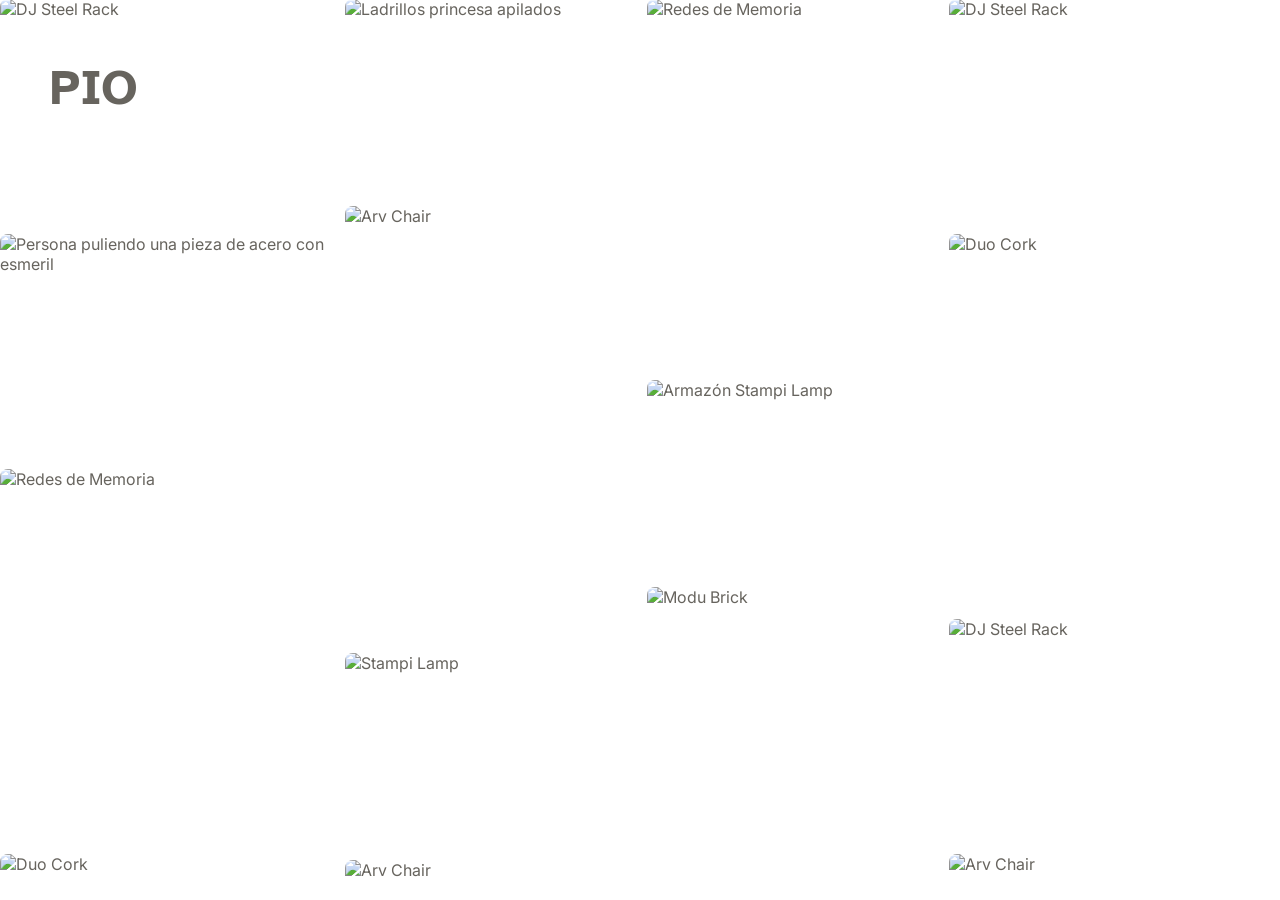
==== galeria.html @ 16627098 "subir archivos" ====
<!DOCTYPE html>
<html lang="es">
<head>
  <meta charset="UTF-8">
  <meta name="viewport" content="width=device-width, initial-scale=1">
  <title>Galería | PIO - Paula Inostroza Olmedo</title>
  <link rel="stylesheet" href="style.css">
</head>
<body>

  <!-- ============ ENCABEZADO: solo el logo, vuelve al inicio ============ -->
  <header class="encabezado">
    <a href="index.html" class="logo-pio">PIO</a>
  </header>

  <main>

    <!-------- GALERÍA -------->
    <section id="galeria" class="galeria">
      <h1 class="oculto">Galería</h1>

      <div class="galeria-columnas">

        <div class="columna-1">
          <img src="assets/galeria1.JPG" alt="DJ Steel Rack">
          <img src="assets/galeria24.JPG" alt="Persona puliendo una pieza de acero con esmeril">
          <img src="assets/galeria13.jpg" alt="Redes de Memoria">
          <img src="assets/galeria35.JPG" alt="Duo Cork">
          <img src="assets/galeria23.JPG" alt="Ladrillos princesa cóncavos">
          <img src="assets/galeria34.JPG" alt="DJ Steel Rack">
        </div>

        <div class="columna-2">
          <img src="assets/galeria22.JPG" alt="Ladrillos princesa apilados">
          <img src="assets/galeria11.JPG" alt="Arv Chair">
          <img src="assets/galeria18.JPG" alt="Stampi Lamp">
          <img src="assets/galeria7.jpeg" alt="Arv Chair">
          <img src="assets/galeria32.JPG" alt="Duo Cork">
          <img src="assets/galeria26.JPG" alt="Modu Brick">
        </div>

        <div class="columna-3">
          <img src="assets/galeria15.jpg" alt="Redes de Memoria">
          <img src="assets/galeria19.JPG" alt="Armazón Stampi Lamp">
          <img src="assets/galeria28.JPG" alt="Modu Brick">
          <img src="assets/galeria3.JPG" alt="DJ Steel Rack">
          <img src="assets/galeria21.JPG" alt="Stampi Lamp">
        </div>

        <div class="columna-4">
          <img src="assets/galeria6.JPG" alt="DJ Steel Rack">
          <img src="assets/galeria33.JPG" alt="Duo Cork">
          <img src="assets/galeria5.JPG" alt="DJ Steel Rack">
          <img src="assets/galeria10.JPG" alt="Arv Chair">
          <img src="assets/galeria25.JPG" alt="Modu Brick">
          <img src="assets/galeria20.JPG" alt="Dos estudiantes trabajando con un taladro de pedestal en el taller">
        </div>

      </div>
    </section>

  </main>

  <script src="script.js" defer></script>

</body>
</html>
---- style.css ----
/* =========================================================
   PIO · Portafolio de Paula Inostroza Olmedo
   style.css  (index.html + galeria.html)
   Medidas en rem (1rem = 16px). Layout con flex (grid solo en
   las cuadrículas de fotos). Sin position: absolute.
   ========================================================= */

/* ---------- Fuentes ---------- */

/* Atkinson Hyperlegible Bold (reemplaza a Gadugi, solo para "PIO") e Inter */
@import url("https://fonts.googleapis.com/css2?family=Atkinson+Hyperlegible:wght@700&family=Inter:opsz,wght@14..32,100..900&display=swap");

/* Alte Haas Grotesk (archivos locales en la carpeta assets) */
@font-face {
  font-family: "Alte Haas Grotesk";
  src: url("assets/AlteHaasGroteskRegular.ttf") format("truetype");
  font-weight: 400;
  font-style: normal;
  font-display: swap;
}

@font-face {
  font-family: "Alte Haas Grotesk";
  src: url("assets/AlteHaasGroteskBold.ttf") format("truetype");
  font-weight: 700;
  font-style: normal;
  font-display: swap;
}

/* ---------- Variables (paleta y tipografías del UI Kit) ---------- */

:root {
  --fondo-1: #F1F0ED;
  --fondo-2: #F6F6F6;
  --texto-1: #67645E;
  --texto-2: #898781;
  --destacar-1: #D40000;
  --destacar-2: #9F0000;

  --fuente-pio: "Atkinson Hyperlegible", sans-serif;
  --fuente-titulos: "Alte Haas Grotesk", "Helvetica Neue", Helvetica, Arial, sans-serif;
  --fuente-cuerpo: "Inter", sans-serif;
}

/* ---------- Base ---------- */

* {
  box-sizing: border-box;
}

html {
  background: #FFFFFF;
  scroll-behavior: smooth;
}

body {
  max-width: 94.5rem;
  margin: 0 auto;
  background: #FFFFFF;
  color: var(--texto-1);
  font-family: var(--fuente-cuerpo);
  font-size: 1rem;
  font-optical-sizing: auto;
}

h1,
h2,
h3,
h4,
p,
ul,
figure {
  margin: 0;
}

ul {
  padding: 0;
  list-style: none;
}

a {
  color: inherit;
  text-decoration: none;
}

img {
  display: block;
  max-width: 100%;
}

/* Texto solo para lectores de pantalla (sin position: absolute) */
.oculto {
  width: 0.0625rem;
  height: 0.0625rem;
  margin: -0.0625rem;
  padding: 0;
  overflow: hidden;
  clip-path: inset(50%);
  white-space: nowrap;
}

/* =========================================================
   ENCABEZADO + NAVBAR
   ========================================================= */

.encabezado {
  display: flex;
  justify-content: space-between;
  align-items: center;
  width: 73em;
  max-width: calc(100% - 3rem);
  margin: 3.8rem 0 0 3rem;
}

/* PIO (Headline 2) · variantes: predeterminado / hover / active */
.logo-pio {
  width: 5.3rem;
  font-family: var(--fuente-pio);
  font-weight: 700;
  font-size: 3rem;
  line-height: 4rem;
  color: var(--texto-1);
}

.logo-pio:hover,
.logo-pio:focus-visible,
.logo-pio:active {
  color: #000000;
}

.navbar ul {
  display: flex;
  justify-content: space-between;
  align-items: center;
  width: 55.4rem;
  max-width: 100%;
  padding: 0.75rem 1.25rem;
  background: var(--fondo-1);
  border-radius: 0.5rem;
}

/* Cada ítem tiene el ancho del componente para que la variante active no mueva nada */
.navbar li:nth-child(1) { width: 9.5rem; }
.navbar li:nth-child(2) { width: 7rem; }
.navbar li:nth-child(3) { width: 8.75rem; }
.navbar li:nth-child(4) { width: 8.75rem; }

.navbar a {
  display: block;
  font-family: var(--fuente-titulos);
  font-weight: 400;
  font-size: 1.8rem;
  line-height: 2rem;
  text-align: center;
  color: var(--texto-1);
}

.navbar a:hover,
.navbar a:focus-visible {
  color: var(--destacar-1);
}

.navbar a:active {
  font-size: 1.5rem;
  color: var(--texto-1);
}

/* El enlace #inicio llega hasta el borde superior de la página */
.inicio {
  scroll-margin-top: 10rem;
}

/* =========================================================
   INICIO: PIO + nombres + miniaturas
   Las miniaturas (li) pasan a ser ítems de .inicio con display: contents
   y se ordenan en tres filas con "order":
   fila 1 (01, 02, 03) · fila 2 (PIO + nombres) · fila 3 (04, 05, 06)
   ========================================================= */

.inicio {
  display: flex;
  flex-wrap: wrap;
  align-items: flex-start;
  margin-top: 2.25rem;
}

/* Saltos de fila entre los grupos */
.inicio::before,
.inicio::after {
  content: "";
  flex: 0 0 100%;
  height: 0;
}

.inicio::before { order: 2; }
.inicio::after { order: 4; }

.miniaturas {
  display: contents;
}

/* --- PIO (Headline 1) y nombres (Headline 3) --- */

.titulo-pio {
  order: 3;
  width: 21rem;
  height: 9.3rem;
  margin: 1rem 0 0 26.6rem;
  font-family: var(--fuente-pio);
  font-weight: 700;
  font-size: 12.5rem;
  line-height: 9.3rem;
  text-align: center;
  color: var(--texto-1);
}

.nombre-completo {
  order: 3;
  width: 18rem;
  margin-top: 1rem;
  padding-top: 0.3rem;
  font-family: var(--fuente-titulos);
  font-weight: 700;
  font-size: 2.5rem;
  line-height: 3.25rem;
  text-align: center;
  color: var(--texto-2);
}

.nombre-completo span {
  display: block;
}

/* PIO queda fijo; a los 3 s los nombres se revelan de izquierda a derecha, de arriba hacia abajo */
.nombre-paula,
.nombre-inostroza,
.nombre-olmedo {
  animation: revelar-nombre 1s ease-out 3s both;
}

.nombre-inostroza { animation-delay: 3.6s; }
.nombre-olmedo { animation-delay: 4.2s; }

@keyframes revelar-nombre {
  from { clip-path: inset(0 100% 0 0); }
  to { clip-path: inset(0 0 0 0); }
}

/* --- Miniaturas --- */

.miniaturas li {
  order: 1;
  animation: flotar 4.5s ease-in-out infinite;
}

.miniaturas .miniatura-04,
.miniaturas .miniatura-05,
.miniaturas .miniatura-06 {
  order: 5;
}

/* Posiciones del Figma (margen izquierdo y desplazamiento vertical de cada miniatura)
   y un ritmo distinto de flotación para que no se muevan todas a la vez */
.miniaturas .miniatura-01 { margin: 3rem 0 0 6rem; }
.miniaturas .miniatura-02 { margin: 4rem 0 0 7rem; animation-duration: 5.2s; animation-delay: -1.3s; }
.miniaturas .miniatura-03 { margin: 0 0 0 7rem; animation-duration: 4.8s; animation-delay: -2.6s; }
.miniaturas .miniatura-04 { margin: 3.5rem 0 0 13rem; animation-duration: 5s; animation-delay: -0.8s; }
.miniaturas .miniatura-05 { margin: 5rem 0 0 9.2rem; animation-duration: 4.4s; animation-delay: -3.1s; }
.miniaturas .miniatura-06 { margin: 2.8rem 0 0 7rem; animation-duration: 5.4s; animation-delay: -2s; }

/* Sube suavemente y vuelve a su lugar (se anima "translate" para no chocar con el "scale" del hover) */
@keyframes flotar {
  0%,
  100% { translate: 0 0; }
  50% { translate: 0 -0.8rem; }
}

.miniaturas a {
  display: flex;
  transition: scale 0.3s ease;
}

.miniaturas a:hover,
.miniaturas a:focus-visible {
  scale: 1.06;
}

/* Número (Headline 6 · Regular 80pt): predeterminado / hover / active */
.miniaturas .numero {
  position: relative;
  z-index: 0;
  flex: none;
  width: 7.3rem;
  height: 6rem;
  font-family: var(--fuente-titulos);
  font-weight: 400;
  font-size: 5rem;
  line-height: 6rem;
  text-align: center;
  color: var(--texto-2);
  transition: color 0.3s ease;
}

.miniaturas a:hover .numero,
.miniaturas a:focus-visible .numero {
  color: var(--texto-1);
}

.miniaturas a:active .numero {
  color: var(--destacar-1);
}

/* La imagen siempre queda por delante del número */
.miniaturas img {
  position: relative;
  z-index: 1;
  height: auto;
}

/* 01: número arriba a la izquierda, imagen debajo */
.miniatura-01 a { flex-direction: column; align-items: flex-start; }
.miniatura-01 .numero { margin-bottom: -4rem; }
.miniatura-01 img { width: 24.3rem; }

/* 02: número a la izquierda, imagen a la derecha */
.miniatura-02 a { align-items: flex-start; }
.miniatura-02 .numero { margin-right: -2.8rem; }
.miniatura-02 img { width: 12.2rem; }

/* 03: número centrado arriba */
.miniatura-03 a { flex-direction: column; align-items: flex-start; }
.miniatura-03 .numero { margin-left: 10.5rem; margin-bottom: -4.8rem; z-index: 2; }
.miniatura-03 img { width: 28.3rem; }

/* 04: número a la izquierda, a media altura */
.miniatura-04 a { align-items: flex-start; }
.miniatura-04 .numero { margin-top: 5.7rem; margin-right: -3rem; }
.miniatura-04 img { width: 11.5rem; }

/* 05: en el Figma el número va sobre la imagen, abajo a la izquierda */
.miniatura-05 a { flex-direction: column; align-items: flex-start; }
.miniatura-05 .numero { order: 2; z-index: 2; margin-top: -6rem; margin-left: 1.3rem; }
.miniatura-05 img { width: 22rem; }

/* 06: número arriba a la derecha */
.miniatura-06 a { flex-direction: column; align-items: flex-start; }
.miniatura-06 .numero { margin-left: 3rem; margin-bottom: -3.6rem; }
.miniatura-06 img { width: 10.4rem; }

/* =========================================================
   PROYECTOS (tarjetas)
   Cerradas al inicio: solo se ve el título. Al hacer clic en el número
   grande se agrega la clase "abierto" (script.js) y se despliega el contenido.
   ========================================================= */

.proyectos {
  margin-top: 8.8rem;
  padding-inline: 3rem;
}

.proyectos > article + article {
  margin-top: 6rem;
}

.proyectos > article {
  --tono-titulo: var(--texto-1);
  display: flex;
  flex-wrap: wrap;
  justify-content: center;
  align-items: flex-start;
  padding: 2.5rem;
  background: var(--fondo-2);
  border-radius: 1.3rem;
}

.proyecto2,
.proyecto4,
.proyecto6 {
  --tono-titulo: var(--texto-2);
  background: var(--fondo-1);
}

/* Cerrada: solo el título. Abierta: todo el contenido con animación */
.proyectos > article:not(.abierto) > :not(.titulo-proyecto) {
  display: none;
}

.proyectos > article.abierto > :not(.titulo-proyecto) {
  animation: desplegar 0.7s ease both;
}

@keyframes desplegar {
  from {
    opacity: 0;
    translate: 0 -1.5rem;
  }
  to {
    opacity: 1;
    translate: 0 0;
  }
}

/* --- Títulos proyectos --- */

.titulo-proyecto {
  flex: 0 0 100%;
  display: flex;
  justify-content: space-between;
  align-items: center;
  min-height: 12rem;
  padding-inline: 2.5rem;
}

.titulo-proyecto h3 {
  display: flex;
  align-items: center;
  gap: 1rem;
  color: var(--tono-titulo);
}

/* Número proyecto (Headline 5 · Bold 200pt): predeterminado / hover / active */
.titulo-proyecto .numero {
  width: 15.8rem;
  font-family: var(--fuente-titulos);
  font-weight: 700;
  font-size: 12.5rem;
  line-height: 12rem;
  cursor: pointer;
  transition: color 0.3s ease;
}

.titulo-proyecto .numero:hover,
.titulo-proyecto .numero:focus-visible {
  color: var(--destacar-1);
}

.proyectos > article.abierto .numero {
  color: var(--destacar-2);
}

.nombre-proyecto {
  display: block;
  font-family: var(--fuente-titulos);
  font-weight: 700;
  font-size: 2.5rem;
  line-height: normal;
}

/* Anchos que reproducen los saltos de línea del Figma */
.proyecto1 .nombre-proyecto { max-width: 12.5rem; }
.proyecto2 .nombre-proyecto { max-width: 20.6rem; }
.proyecto3 .nombre-proyecto { max-width: 14rem; }
.proyecto4 .nombre-proyecto { max-width: 12rem; }
.proyecto5 .nombre-proyecto { max-width: 10rem; }
.proyecto6 .nombre-proyecto { max-width: 8.5rem; }

/* Proyecto individual / grupal (Headline 7 · Regular 35pt) */
.tipo-proyecto {
  width: 19.4375rem;
  font-family: var(--fuente-titulos);
  font-weight: 400;
  font-size: 2rem;
  line-height: normal;
  text-align: right;
  white-space: nowrap;
  color: var(--tono-titulo);
}

/* --- Textos compartidos por todos los proyectos --- */

/* Pie de foto / curso (Headline 8 · Regular 30pt) */
.proyectos figcaption {
  font-family: var(--fuente-titulos);
  font-weight: 400;
  font-size: 1.8rem;
  line-height: normal;
  color: var(--texto-1);
}

/* Examen / Encargo: etiqueta (Headline 3) + texto (Body 1) en rojo oscuro */
.examen1,
.examen2,
.examen3,
.examen4,
.examen5,
.examen6 {
  display: flex;
  flex-direction: column;
}

.examen1 h4,
.examen2 h4,
.examen3 h4,
.examen4 h4,
.examen5 h4,
.examen6 h4 {
  display: flex;
  align-items: center;
  width: 14rem;
  height: 3.4rem;
  font-family: var(--fuente-titulos);
  font-weight: 700;
  font-size: 2.5rem;
  line-height: normal;
  color: var(--destacar-2);
}

.examen1 p,
.examen2 p,
.examen3 p,
.examen4 p,
.examen5 p,
.examen6 p {
  font-family: var(--fuente-cuerpo);
  font-weight: 400;
  font-size: 1.5rem;
  line-height: normal;
  color: var(--destacar-2);
}

/* Descripciones (Body 2 · Inter 20pt) */
.descripcion1,
.descripcion7,
.proyectos p[class^="descripcion"] {
  font-family: var(--fuente-cuerpo);
  font-weight: 400;
  font-size: 1.25rem;
  line-height: normal;
  color: var(--texto-1);
}

.descripcion1 p + p,
.descripcion7 p + p {
  margin-top: 1.5rem;
}

.proyectos strong,
.sobre-mi strong {
  font-weight: 700;
}

/* Fotos de las cuadrículas */
.proyectos [class^="cuadricula"] img {
  width: 100%;
  height: 100%;
  object-fit: cover;
}

/* ---------- PROYECTO 01 · DJ Steel Rack ---------- */

.proyecto1 .imagen-principal1 {
  width: 60.2rem;
  max-width: 100%;
  margin-top: 4.5rem;
}

.proyecto1 .imagen-principal1 img {
  width: 100%;
  aspect-ratio: 4096 / 2643;
  object-fit: cover;
}

.proyecto1 .imagen-principal1 figcaption {
  width: 23.6rem;
  max-width: 100%;
  margin-top: 2.3rem;
}

.galeria-descripcion1 {
  flex: 0 0 100%;
  display: flex;
  align-items: center;
  gap: 2.5rem;
  margin-top: 4.5rem;
}

.cuadricula-1 {
  flex: 0 1 57.8rem;
  min-width: 0;
  display: grid;
  grid-template-columns: repeat(2, 1fr);
  grid-template-rows: repeat(2, 1fr);
  gap: 1.8rem 1.5rem;
  height: 38rem;
}

.descripcion1 {
  flex: 0 1 22.8rem;
  min-width: 0;
}

.examen1 {
  flex: 0 0 100%;
  flex-direction: row;
  align-items: flex-start;
  gap: 2rem;
  margin-top: 3.5rem;
}

.examen1 p {
  width: 35.3rem;
}

.planos {
  display: flex;
  align-items: center;
  gap: 4.8rem;
  margin-top: 4.5rem;
}

.plano-explosionado,
.plano,
.plano-cubierta {
  border: 1px solid #000000;
}

.plano-explosionado {
  width: 27.5rem;
}

.planos-ortogonales {
  display: flex;
  flex-direction: column;
  gap: 1.4rem;
  width: 31rem;
}

.planos img {
  width: 100%;
  height: auto;
}

/* ---------- PROYECTO 02 · Arv Chair ---------- */

.proyecto2 .titulo-proyecto {
  min-height: 14.3rem;
}

.proyecto2 .imagen-principal2 {
  width: 30rem;
  align-self: center;
  margin-top: 6.3rem;
}

.proyecto2 .imagen-principal2 img {
  width: 100%;
  height: 47.6rem;
  object-fit: cover;
}

.proyecto2 .imagen-principal2 figcaption {
  max-width: 20rem;
  margin-top: 2rem;
}

.cuadricula-2 {
  display: grid;
  grid-template-columns: repeat(2, 1fr);
  grid-template-rows: repeat(3, 1fr);
  gap: 1.4rem;
  width: 35rem;
  height: 41.3rem;
  margin: 6.3rem 0 0 6.1rem;
}

.examen-imagen {
  display: flex;
  align-items: flex-start;
  gap: 4.5rem;
  margin-top: 7.5rem;
}

.examen2 {
  width: 19.6rem;
  gap: 2.3rem;
}

.examen-imagen > img {
  flex: none;
  width: 32.6rem;
  height: 39.5rem;
  object-fit: cover;
  border-radius: 0.25rem;
}

.proyecto2 .descripcion2 {
  align-self: center;
  width: 22.1rem;
  margin: 7.5rem auto 0 2.1rem;
}

/* ---------- PROYECTO 03 · Redes de Memoria ---------- */

.proyecto3 .imagen-principal3 {
  width: 50.5rem;
  max-width: 100%;
  margin-top: 5.75rem;
}

.proyecto3 .imagen-principal3 img {
  width: 100%;
  aspect-ratio: 791 / 905;
  object-fit: cover;
}

.proyecto3 .imagen-principal3 figcaption {
  margin-top: 1.6rem;
}

.cuadricula-3 {
  flex: 0 1 49.5rem;
  min-width: 0;
  display: grid;
  grid-template-columns: repeat(2, 1fr);
  grid-template-rows: repeat(2, 1fr);
  gap: 2.5rem;
  height: 55rem;
  margin-top: 5.75rem;
}

.examen3 {
  flex: 1 1 28rem;
  gap: 1.125rem;
  margin: 5.75rem 0 0 3.25rem;
}

.proyecto3 .secundario {
  display: flex;
  align-items: center;
  gap: 3.8rem;
  margin-top: 5.75rem;
}

.proyecto3 .descripcion3 {
  flex: none;
  width: 26rem;
}

.fotos3 {
  display: flex;
  align-items: center;
  gap: 4rem;
}

.fotos3 > img {
  flex: none;
  width: 30.6rem;
  height: 40.8rem;
  object-fit: cover;
}

.renders {
  display: flex;
  flex-direction: column;
  gap: 6.3rem;
  width: 16.1rem;
}

.renders img {
  width: 100%;
  object-fit: cover;
}

.renders img:nth-child(1) { aspect-ratio: 824 / 830; }
.renders img:nth-child(2) { aspect-ratio: 259 / 291; }

/* ---------- PROYECTO 04 · Stampi Lamp ---------- */

.proyecto4 {
  justify-content: flex-start;
  padding-inline: 5rem;
}

.proyecto4 .titulo-proyecto {
  padding-inline: 0;
}

.imagen-principal4 {
  flex: 0 0 100%;
  display: flex;
  align-items: flex-start;
  gap: 2.3rem;
  margin-top: 4.75rem;
}

.imagen-principal4 > img {
  flex: none;
  width: 27.1rem;
  height: 44.8rem;
  object-fit: cover;
}

.imagen-secundaria4 {
  display: flex;
  flex-direction: column;
  gap: 2.25rem;
  width: 39.75rem;
}

.imagen-secundaria4 img {
  width: 100%;
  aspect-ratio: 636 / 463;
  object-fit: cover;
}

.imagen-secundaria4 figcaption {
  width: 34rem;
  max-width: 100%;
}

.secundario4 {
  display: flex;
  flex-direction: column;
  gap: 4.3rem;
  width: 66.25rem;
  margin: 7.6rem 0 0 4.65rem;
}

.encargo-foto {
  display: flex;
  align-items: flex-start;
  gap: 12.8rem;
}

.examen4 {
  flex: none;
  width: 20.25rem;
  gap: 0.8rem;
}

.encargo-foto > img,
.secundario4 .foto-descripcion4 > img {
  flex: none;
  width: 33.1rem;
  height: 22rem;
  object-fit: cover;
}

.secundario4 .foto-descripcion4 {
  display: flex;
  align-items: center;
  gap: 2.5rem;
}

.proyecto4 .secundario4 .descripcion4 {
  width: 21.6rem;
}

.terciario4 {
  display: flex;
  flex-direction: column;
  gap: 4rem;
  width: 75.5rem;
  margin-top: 11.1rem;
}

.stampi-foto {
  display: flex;
  align-items: center;
  gap: 7rem;
}

.stampi-foto > img {
  flex: none;
  width: 35.5rem;
  height: 46.49rem;
  object-fit: cover;
}

.stampi-descripcion {
  display: flex;
  flex-direction: column;
  gap: 4.1rem;
  width: 27.1rem;
}

.stampi-descripcion img {
  width: 14.5rem;
  height: 6.8rem;
  object-fit: contain;
  object-position: left center;
}

.terciario4 .foto-descripcion4 {
  display: flex;
  align-items: flex-start;
  gap: 12.75rem;
}

.terciario4 .foto-descripcion4 > img {
  flex: none;
  width: 35.5rem;
  height: 23.6rem;
  object-fit: cover;
}

.terciario4 .descripcion4 {
  flex: none;
  width: 27.3rem;
}

/* ---------- PROYECTO 05 · Modu Brick ---------- */

.principal5 {
  display: flex;
  align-items: center;
  gap: 3.8rem;
  margin-top: 6.3rem;
}

/* En el Figma el texto del curso va arriba de la foto */
.foto-curso5 {
  display: flex;
  flex-direction: column-reverse;
  gap: 3.6rem;
  width: 28.5rem;
}

.foto-curso5 figcaption {
  max-width: 24.75rem;
}

.foto-curso5 img {
  width: 27.75rem;
  height: 32rem;
  object-fit: cover;
}

.principal5 > img {
  flex: none;
  width: 35.4rem;
  height: 41.5rem;
  object-fit: cover;
}

.secundario5 {
  display: flex;
  flex-direction: column;
  align-items: flex-start;
  gap: 3.75rem;
  width: 73.6rem;
  margin-top: 6.3rem;
}

.examen5 {
  width: 20.25rem;
  gap: 0.8rem;
}

.fotos-descripcion5 {
  display: flex;
  align-items: flex-start;
  gap: 2.75rem;
}

.secundario5 .foto-descripcion5 {
  display: flex;
  flex-direction: column;
  gap: 1.6rem;
  width: 35.4rem;
}

.secundario5 .foto-descripcion5:last-child {
  gap: 2.25rem;
  width: 35.4rem;
}

.secundario5 .foto-descripcion5 img {
  width: 100%;
  aspect-ratio: 4096 / 2731;
  object-fit: cover;
}

.secundario5 .foto-descripcion5 p {
  width: 21.75rem;
}

.terciario5 {
  flex: 0 0 100%;
  display: flex;
  align-items: center;
  gap: 3.6rem;
  margin-top: 6.3rem;
}

.fotos5 {
  flex: 0 0 27.5rem;
  display: flex;
  flex-direction: column;
  gap: 0.6rem;
}

.fotos5 img {
  width: 100%;
  aspect-ratio: 4096 / 2731;
  object-fit: cover;
}

.terciario5 .foto-descripcion5 {
  display: flex;
  align-items: center;
  gap: 3.6rem;
}

.terciario5 .foto-descripcion5 > img {
  flex: none;
  width: 27.7rem;
  height: 41.5rem;
  object-fit: cover;
}

.terciario5 .foto-descripcion5 p {
  width: 20.6rem;
  font-size: 1.1rem;
}

/* ---------- PROYECTO 06 · Duo Cork ---------- */

.fotos-principales6 {
  flex: 0 0 100%;
  display: flex;
  gap: 2.25rem 1.5rem;
  margin-top: 5.25rem;
}

.fotos-principales6 img {
  flex: 1 1 0;
  min-width: 0;
  height: 40.25rem;
  object-fit: cover;
}

/* El pie de foto baja a su propia fila */
.fotos-principales6 {
  flex-wrap: wrap;
}

.fotos-principales6::after {
  content: "";
  order: 1;
  flex: 0 0 100%;
  height: 0;
}

.fotos-principales6 figcaption {
  order: 2;
  max-width: 24.75rem;
  margin-top: -2rem;
}

.secundario6 {
  flex: 0 0 100%;
  display: flex;
  flex-direction: column;
  align-items: center;
  gap: 6.5rem;
  margin-top: 4.1rem;
}

.encargo-foto6 {
  display: flex;
  align-items: flex-start;
  gap: 3.1rem;
}

.encargo-foto6 > img {
  flex: none;
  width: 36rem;
  height: 24rem;
  object-fit: cover;
}

.examen6 {
  flex: none;
  width: 20.25rem;
  gap: 0.8rem;
}

.descripciones6 {
  display: flex;
  align-items: center;
  gap: 10.4rem;
  width: 100%;
}

.descripciones6 .descripcion6:nth-child(1) { width: 37.1rem; }
.descripciones6 .descripcion6:nth-child(2) { width: 35.6rem; }

.terciario6 {
  display: flex;
  align-items: flex-start;
  gap: 6.6rem;
  margin: 4.1rem auto 0 0;
}

.terciario6 > img {
  flex: none;
  width: 40.8rem;
  height: 44.1rem;
  object-fit: cover;
}

.fotos6 {
  display: flex;
  flex-direction: column;
  gap: 1.3rem;
  width: 32.2rem;
}

.fotos6 img {
  width: 100%;
  aspect-ratio: 4096 / 2731;
  object-fit: cover;
}

/* =========================================================
   SOBRE MÍ
   ========================================================= */

.sobre-mi {
  display: flex;
  flex-direction: column;
  gap: 0.375rem;
  width: 67.3rem;
  max-width: 100%;
  margin: 15.8rem auto 0;
}

.saludo {
  display: flex;
  justify-content: space-between;
  align-items: flex-start;
  width: 59.1rem;
  max-width: 100%;
}

.saludo h2 {
  width: 13.625rem;
  font-family: var(--fuente-titulos);
  font-weight: 700;
  font-size: 2.5rem;
  line-height: normal;
  color: var(--texto-1);
}

.saludo img {
  width: 27.75rem;
  height: 7.625rem;
  object-fit: cover;
}

.foto-descripcion7 {
  display: flex;
  align-items: center;
  gap: 2.75rem;
}

.foto-descripcion7 > img {
  flex: none;
  width: 28.6rem;
  height: 31.125rem;
  object-fit: cover;
  object-position: 50% 27%;
}

.descripcion7 {
  width: 36rem;
  font-size: 1.5rem;
}

.programas {
  display: flex;
  flex-direction: column;
  gap: 1.5rem;
  margin-top: 2.3rem;
}

.programas h3 {
  font-family: var(--fuente-titulos);
  font-weight: 700;
  font-size: 1.875rem;
  line-height: normal;
  color: var(--destacar-2);
}

.programas-grupos {
  display: flex;
  align-items: flex-start;
  gap: 3.4rem;
}

.grupo-programas {
  width: 18.4rem;
  font-family: var(--fuente-cuerpo);
  font-weight: 400;
  font-size: 1.25rem;
  line-height: normal;
  color: var(--texto-1);
}

.grupo-programas h4 {
  margin-bottom: 1.5rem;
  font-weight: 600;
}

/* =========================================================
   CONTACTO
   ========================================================= */

.contacto {
  display: flex;
  flex-direction: column;
  align-items: center;
  gap: 4.4rem;
  width: 58rem;
  max-width: 100%;
  margin: 10.8rem auto 3.8rem;
}

.contacto h2 {
  width: 100%;
  font-family: var(--fuente-titulos);
  font-weight: 700;
  font-size: 9.3rem;
  line-height: 11.3rem;
  text-align: center;
  color: var(--destacar-1);
}

/* Cada carácter se crea en script.js; rebota al pasar el cursor */
.letra {
  display: inline-block;
  transform-origin: 50% 100%;
}

.letra.rebotando {
  animation: rebote 0.9s ease-out;
}

@keyframes rebote {
  0% { scale: 1; }
  30% { scale: 0.5; }
  55% { scale: 1.12; }
  75% { scale: 0.96; }
  100% { scale: 1; }
}

.datos-contacto {
  width: 28.3rem;
  max-width: 100%;
  font-family: var(--fuente-titulos);
  font-size: 1.875rem;
  line-height: normal;
  color: var(--texto-1);
}

.datos-contacto li + li {
  margin-top: 2.25rem;
}

.datos-contacto strong {
  display: block;
  font-weight: 700;
}

.datos-contacto a:hover,
.datos-contacto a:focus-visible {
  color: var(--destacar-1);
}

/* =========================================================
   GALERÍA (galeria.html)
   El logo PIO queda fijo sobre las fotos, como en el Figma.
   script.js duplica las fotos de cada columna para el loop infinito.
   ========================================================= */

body:has(.galeria) .encabezado {
  position: fixed;
  top: 3.5rem;
  left: 3.125rem;
  z-index: 10;
  width: auto;
  margin: 0;
}

.galeria-columnas {
  display: flex;
  align-items: flex-start;
  gap: 0.875rem;
}

.galeria-columnas.en-bucle {
  height: 100vh;
  overflow: hidden;
}

.columna-1,
.columna-2,
.columna-3,
.columna-4 {
  display: flex;
  flex-direction: column;
  gap: 0.9rem;
  min-width: 0;
}

.columna-1,
.columna-4 { flex: 1 1 24.625rem; }
.columna-2 { flex: 1 1 21.5rem; }
.columna-3 { flex: 1 1 21.4375rem; }

.galeria-columnas img {
  width: 100%;
  height: auto;
  object-fit: cover;
  border-radius: 0.5rem;
}

/* Proporción de cada foto según el Figma */
.columna-1 img:nth-child(1),
.columna-1 img:nth-child(2),
.columna-1 img:nth-child(4),
.columna-1 img:nth-child(5) { aspect-ratio: 3 / 2; }
.columna-1 img:nth-child(3) { aspect-ratio: 392 / 440; }
.columna-1 img:nth-child(6) { aspect-ratio: 392 / 422; }

.columna-2 img:nth-child(1),
.columna-2 img:nth-child(3),
.columna-2 img:nth-child(5) { aspect-ratio: 3 / 2; }
.columna-2 img:nth-child(2),
.columna-2 img:nth-child(4) { aspect-ratio: 2 / 3; }
.columna-2 img:nth-child(6) { aspect-ratio: 342 / 193; }

.columna-3 img:nth-child(1) { aspect-ratio: 342 / 436; }
.columna-3 img:nth-child(2),
.columna-3 img:nth-child(4) { aspect-ratio: 3 / 2; }
.columna-3 img:nth-child(3),
.columna-3 img:nth-child(5) { aspect-ratio: 2 / 3; }

.columna-4 img:nth-child(1),
.columna-4 img:nth-child(3),
.columna-4 img:nth-child(5) { aspect-ratio: 3 / 2; }
.columna-4 img:nth-child(2),
.columna-4 img:nth-child(4) { aspect-ratio: 392 / 440; }
.columna-4 img:nth-child(6) { aspect-ratio: 392 / 241; }

/* Loop infinito hacia arriba: lento y continuo */
.en-bucle .columna-1,
.en-bucle .columna-2,
.en-bucle .columna-3,
.en-bucle .columna-4 {
  animation: subir 70s linear infinite;
}

/* Se recorre el alto de una copia de las fotos (50 % del total + medio espacio entre copias) */
@keyframes subir {
  to { translate: 0 calc(-50% - 0.46875rem); }
}

/* =========================================================
   Accesibilidad: sin movimiento si la persona lo prefiere
   ========================================================= */

@media (prefers-reduced-motion: reduce) {
  html {
    scroll-behavior: auto;
  }

  .nombre-paula,
  .nombre-inostroza,
  .nombre-olmedo,
  .miniaturas li,
  .en-bucle .columna-1,
  .en-bucle .columna-2,
  .en-bucle .columna-3,
  .en-bucle .columna-4,
  .proyectos > article.abierto > :not(.titulo-proyecto),
  .letra.rebotando {
    animation: none;
  }

  .miniaturas a {
    transition: none;
  }
}
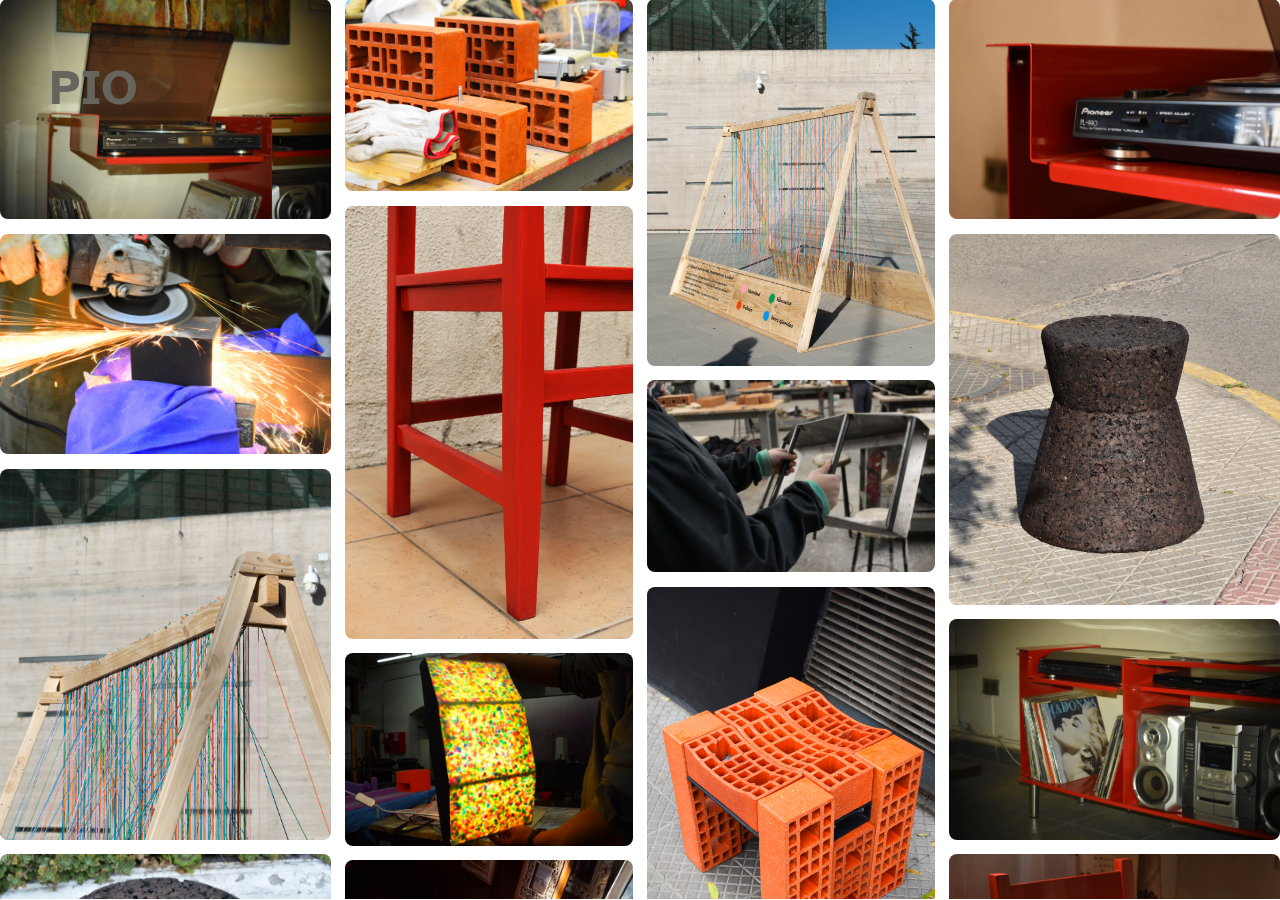
==== commit 124ca4df: "Change image extensions to lowercase .jpg Updated image file extensions from .JPG to .jpg for consis" ====
--- a/galeria.html
+++ b/galeria.html
@@ -22,38 +22,38 @@
       <div class="galeria-columnas">
 
         <div class="columna-1">
-          <img src="assets/galeria1.JPG" alt="DJ Steel Rack">
-          <img src="assets/galeria24.JPG" alt="Persona puliendo una pieza de acero con esmeril">
+          <img src="assets/galeria1.jpg" alt="DJ Steel Rack">
+          <img src="assets/galeria24.jpg" alt="Persona puliendo una pieza de acero con esmeril">
           <img src="assets/galeria13.jpg" alt="Redes de Memoria">
-          <img src="assets/galeria35.JPG" alt="Duo Cork">
-          <img src="assets/galeria23.JPG" alt="Ladrillos princesa cóncavos">
-          <img src="assets/galeria34.JPG" alt="DJ Steel Rack">
+          <img src="assets/galeria35.jpg" alt="Duo Cork">
+          <img src="assets/galeria23.jpg" alt="Ladrillos princesa cóncavos">
+          <img src="assets/galeria34.jpg" alt="DJ Steel Rack">
         </div>
 
         <div class="columna-2">
-          <img src="assets/galeria22.JPG" alt="Ladrillos princesa apilados">
-          <img src="assets/galeria11.JPG" alt="Arv Chair">
-          <img src="assets/galeria18.JPG" alt="Stampi Lamp">
+          <img src="assets/galeria22.jpg" alt="Ladrillos princesa apilados">
+          <img src="assets/galeria11.jpg" alt="Arv Chair">
+          <img src="assets/galeria18.jpg" alt="Stampi Lamp">
           <img src="assets/galeria7.jpeg" alt="Arv Chair">
-          <img src="assets/galeria32.JPG" alt="Duo Cork">
-          <img src="assets/galeria26.JPG" alt="Modu Brick">
+          <img src="assets/galeria32.jpg" alt="Duo Cork">
+          <img src="assets/galeria26.jpg" alt="Modu Brick">
         </div>
 
         <div class="columna-3">
           <img src="assets/galeria15.jpg" alt="Redes de Memoria">
-          <img src="assets/galeria19.JPG" alt="Armazón Stampi Lamp">
-          <img src="assets/galeria28.JPG" alt="Modu Brick">
-          <img src="assets/galeria3.JPG" alt="DJ Steel Rack">
-          <img src="assets/galeria21.JPG" alt="Stampi Lamp">
+          <img src="assets/galeria19.jpg" alt="Armazón Stampi Lamp">
+          <img src="assets/galeria28.jpg" alt="Modu Brick">
+          <img src="assets/galeria3.jpg" alt="DJ Steel Rack">
+          <img src="assets/galeria21.jpg" alt="Stampi Lamp">
         </div>
 
         <div class="columna-4">
-          <img src="assets/galeria6.JPG" alt="DJ Steel Rack">
-          <img src="assets/galeria33.JPG" alt="Duo Cork">
-          <img src="assets/galeria5.JPG" alt="DJ Steel Rack">
-          <img src="assets/galeria10.JPG" alt="Arv Chair">
-          <img src="assets/galeria25.JPG" alt="Modu Brick">
-          <img src="assets/galeria20.JPG" alt="Dos estudiantes trabajando con un taladro de pedestal en el taller">
+          <img src="assets/galeria6.jpg" alt="DJ Steel Rack">
+          <img src="assets/galeria33.jpg" alt="Duo Cork">
+          <img src="assets/galeria5.jpg" alt="DJ Steel Rack">
+          <img src="assets/galeria10.jpg" alt="Arv Chair">
+          <img src="assets/galeria25.jpg" alt="Modu Brick">
+          <img src="assets/galeria20.jpg" alt="Dos estudiantes trabajando con un taladro de pedestal en el taller">
         </div>
 
       </div>
